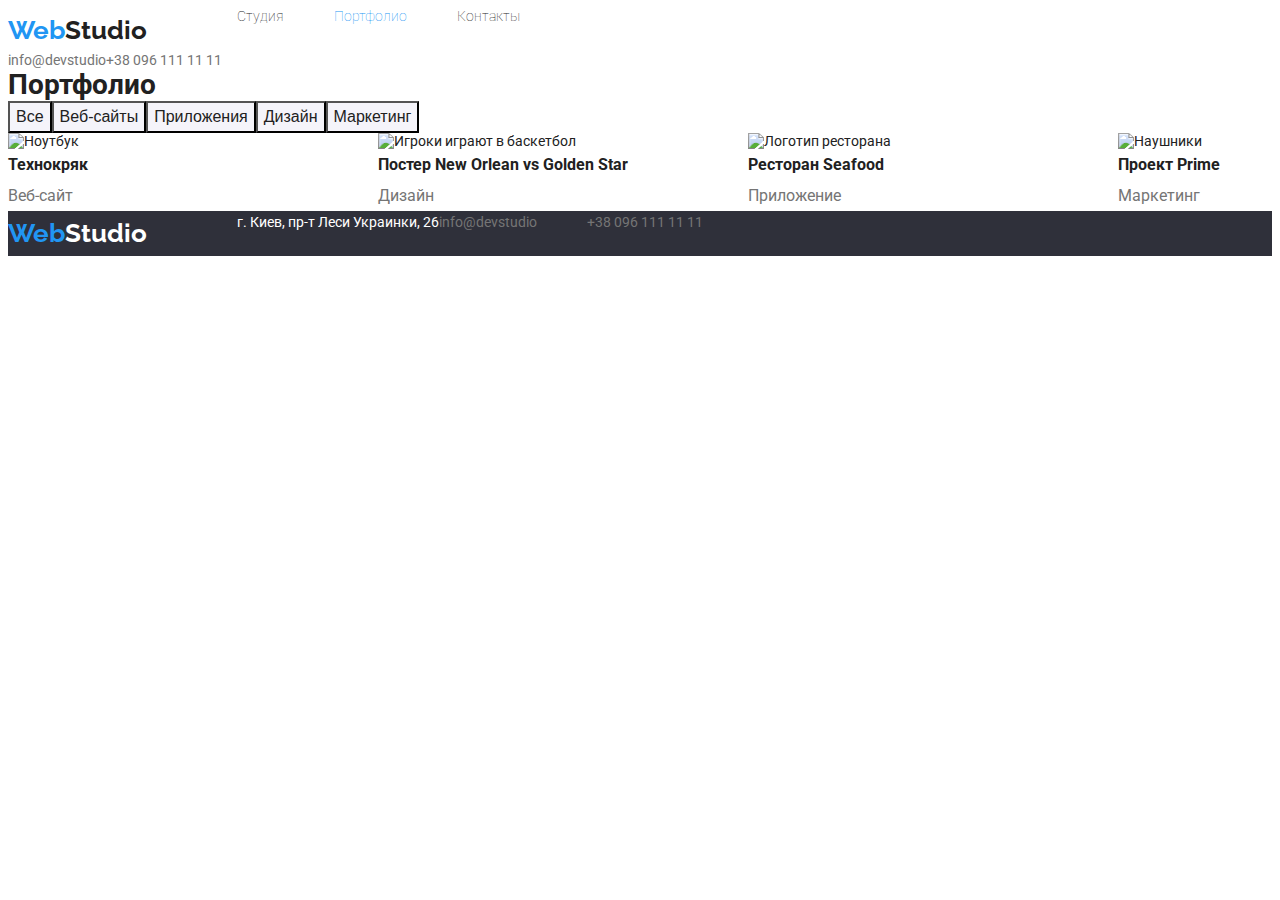
==== portfolio.html @ c68d9d46 "flex" ====
<!DOCTYPE html>

<html lang="ru">
  <head>
    <meta charset="UTF-8" />
    <meta http-equiv="X-UA-Compatible" content="IE=edge" />
    <meta name="viewport" content="width=device-width, initial-scale=1.0" />
    <title>portfolio</title>
    <link rel="preconnect" href="https://fonts.googleapis.com" />
    <link rel="preconnect" href="https://fonts.gstatic.com" crossorigin />
    <link
      href="https://fonts.googleapis.com/css2?family=Raleway:wght@700&family=Roboto:wght@400;500;700;900&display=swap"
      rel="stylesheet"
    />
    <link
      rel="stylesheet"
      href="https://cdnjs.cloudflare.com/ajax/libs/modern-normalize/0.1.0/modern-normalize.min.css"
      integrity="sha512-wi/Km1P5MFRn1g9BGqSEQDQfRPpQ5GBocBmjuPEOVVEvuMBqqHocBgFPF2YebgjUUuMLVqafe/LEXVfY+CpB6g=="
      crossorigin="anonymous"
      referrerpolicy="no-referrer"
    />
    <link rel="stylesheet" href="./styles.css" />
  </head>
  <body>
    <header class="header">
      <nav class="navigation">
        <a class="list logo" href="./index.html" lang="en"
          ><span class="list logo-web">Web</span>Studio</a
        >

        <ul class="list nav-list">
          <li class="menu nav-list"><a class="menu list" href="./index.html">Студия</a></li>
          <li class="menu nav-list">
            <a class="menu list current" href="./portfolio.html">Портфолио</a>
          </li>
          <li class="menu nav-list"><a class="menu list" href="">Контакты</a></li>
        </ul>
      </nav>
      <ul class="list">
        <li class="mail-tell">
          <a class="list mail-tell" href="mailto:info@devstudio.com">info@devstudio</a>
        </li>
        <li class="mail-tell">
          <a class="list mail-tell" href="tel:+38096111111">+38 096 111 11 11</a>
        </li>
      </ul>
    </header>

    <main>
      <section class="portfolio-page">
        <h1 class="visually-hidden">Портфолио</h1>
        <ul class="filter-list list">
          <li><button class="btn-filter" type="button">Все</button></li>
          <li><button class="btn-filter" type="button">Веб-сайты</button></li>
          <li><button class="btn-filter" type="button">Приложения</button></li>
          <li><button class="btn-filter" type="button">Дизайн</button></li>
          <li><button class="btn-filter" type="button">Маркетинг</button></li>
        </ul>
        <ul class="projects-list list">
          <li class="no-link">
            <img src="./img/8.png" alt="Ноутбук" width="370" />
            <h3 class="projects-title">Технокряк</h3>
            <p class="project-text">Веб-сайт</p>
          </li>

          <li class="no-link">
            <img src="./img/img9.png" alt="Игроки играют в баскетбол" width="370" />
            <h3 class="projects-title">Постер <span lang="en">New Orlean vs Golden Star</span></h3>
            <p class="project-text">Дизайн</p>
          </li>

          <li class="no-link">
            <img src="./img/img10.png" alt="Логотип ресторана" width="370" />
            <h3 class="projects-title">Ресторан <span lang="en">Seafood</span></h3>
            <p class="project-text">Приложение</p>
          </li>

          <li class="no-link">
            <img src="./img/img11.png" alt="Наушники" width="370" />
            <h3 class="projects-title">Проект <span lang="en">Prime</span></h3>
            <p class="project-text">Маркетинг</p>
          </li>

          <li class="no-link">
            <img src="./img/img12.png" alt="Коробки" width="370" />
            <h3 class="projects-title">Проект <span lang="en">Boxes</span></h3>
            <p class="project-text">Приложение</p>
          </li>

          <li class="no-link">
            <img src="./img/img13.png" alt="Монитор" width="370" />
            <h3 class="projects-title" lang="en">Inspiration has no Borders</h3>
            <p class="project-text">Веб-сайт</p>
          </li>

          <li class="no-link">
            <img src="./img/img14.png" alt="Развернутая книга" width="370" />
            <h3 class="projects-title">Издание <span lang="en">Limited Edition</span></h3>
            <p class="project-text">Дизайн</p>
          </li>

          <li class="no-link">
            <img src="./img/img15.png" alt="Этикетка" width="370" />
            <h3 class="projects-title">Проект <span lang="en">LAB</span></h3>
            <p class="project-text">Маркетинг</p>
          </li>

          <li class="no-link">
            <img src="./img/img16.png" alt="Ноутбук" width="370" />
            <h3 class="projects-title" lang="en">Growing Business</h3>
            <p class="project-text">Приложение</p>
          </li>
        </ul>
      </section>
    </main>

    <footer class="footer">
      <address class="address-list">
        <ul class="list">
          <li class="logo">
            <a class="list color-studio cursor" href="./index.html" lang="en"
              ><span class="list logo-web">Web</span>Studio</a
            >
          </li>
          <li>
            <a
              class="list address cursor"
              href="https://www.google.com.ua/maps/place/%D0%B1%D1%83%D0%BB%D1%8C%D0%B2%D0%B0%D1%80+%D0%9B%D0%B5%D1%81%D1%96+%D0%A3%D0%BA%D1%80%D0%B0%D1%97%D0%BD%D0%BA%D0%B8,+26,+%D0%9A%D0%B8%D1%97%D0%B2,+02000/@50.4265841,30.5361971,17z/data=!4m5!3m4!1s0x40d4cf0e033ecbe9:0x57a4dffefec77da0!8m2!3d50.4265807!4d30.5383858"
              target="blank"
              rel="noopener noreferrer"
              >г. Киев, пр-т Леси Украинки, 26</a
            >
          </li>
          <li class="mail">
            <a class="list mail-tell cursor" href="mailto:info@devstudio.com">info@devstudio</a>
          </li>
          <li class="tell">
            <a class="list mail-tell cursor" href="tel:+38096111111">+38 096 111 11 11</a>
          </li>
        </ul>
      </address>
    </footer>
  </body>
</html>
---- styles.css ----
:root {
  --color-site: #2196f3;
  --color-text: #757575;
  --color-btn-hero: #ffffff;
  --color-fnt-title: #212121;
  --background-color: #f5f4fa;
  --fon-hero: #2f303a;
  --footer-color: #2f303a;
}

.list {
  text-decoration: none;
  list-style: none;
  margin-top: 0%;
  margin-bottom: 0%;
}
h1,
h2,
h3,
p {
  margin-top: 0%;
  margin-bottom: 0%;
}
buttons {
  margin-top: 0%;
  margin-bottom: 0%;
}
a {
  margin: 0%;
  padding: 0%;
}
body {
  font-family: Roboto, sans-serif;
  color: var(--color-fnt-title);
  font-size: 14px;
}

/**header**/

.logo {
  font-weight: 700;
  font-family: raleway;
  font-size: 26px;
  line-height: 1.7;
  color: var(--color-fnt-title);
}
/**header**/

.logo-web {
  color: var(--color-site);
}

.color-studio {
  color: var(--color-btn-hero);
}

.menu {
  font-weight: 1.14;
  color: var(--color-fnt-title);
}
.current {
  color: var(--color-site);
}
.menu:active {
  color: var(--color-site);
}
.menu:hover,
.menu:focus {
  color: var(--color-site);
}

.mail-tell {
  color: var(--color-text);
  display: flex;
  align-items: center;
}
.tell {
  margin-left: 50px;
}

.mail-tell:hover,
.mail-tell:focus {
  color: var(--color-site);
}

/**main**/

.hero {
  background-color: var(--fon-hero);
}

.text-hero {
  font-weight: 900;
  font-size: 44px;
  line-height: 1.37;
  text-align-last: Center;
  color: var(--color-btn-hero);
}

.button-hero {
  cursor: pointer;
  font-weight: 700;
  font-size: 16px;
  line-height: 1.87;
  color: var(--color-btn-hero);
  background-color: var(--color-site);
}
.title {
  font-weight: 700;
  font-size: 36px;
  line-height: 1.17;
  text-align-last: Center;
}

.title-small {
  font-weight: 700;
  line-height: 1.14;
}

.name {
  font-weight: 500;
  font-size: 16px;
  line-height: 1.19;
}

.synopsis {
  font-weight: 400;
  line-height: 1.71;
  color: var(--color-text);
}

.synopsis-team {
  font-weight: 400;
  font-size: 16px;
  line-height: 1.19;
  color: var(--color-text);
}
/**end main**/
/**footer**/
.cursor {
  cursor: default;
}
.address {
  color: var(--color-btn-hero);
}

.footer {
  background-color: var(--footer-color);
}
.address-list {
  font-weight: 400;
  font-style: normal;
  line-height: 1.71;
}
.section-team {
  background-color: var(--background-color);
}

/**portfolio**/

.btn-filter {
  font-weight: 500;
  font-size: 16px;
  line-height: 1.62;
  color: var(--color-fnt-title);
  background-color: var(--background-color);
}
.btn-filter:hover,
.btn-filter:focus {
  color: var(--color-btn-hero);
  background-color: var(--color-site);
  cursor: pointer;
}
.projects-title {
  font-size: 16px;
  line-height: 2;
}

.project-text {
  font-weight: 400;
  font-size: 16px;
  line-height: 1.9;
  color: var(--color-text);
}
.address:hover,
.address:focus {
  color: var(--color-site);
}
.header-conteiner {
  justify-content: space-between;
  display: flex;
}
.navigation,
.list {
  display: flex;
}
.conteiner {
  width: 1200px;
  padding-left: 15px;
  padding-right: 15px;
  margin-left: auto;
  margin-right: auto;
}

ul,
ol {
  margin-top: 0%;
  margin-bottom: 0%;
  padding-left: 0;
}
img {
  display: block;
}
.logo {
  margin-right: 90px;
}

.menu:not(:last-child) {
  margin-right: 50px;
}
.list-it {
  display: flex;
  align-items: center;
}
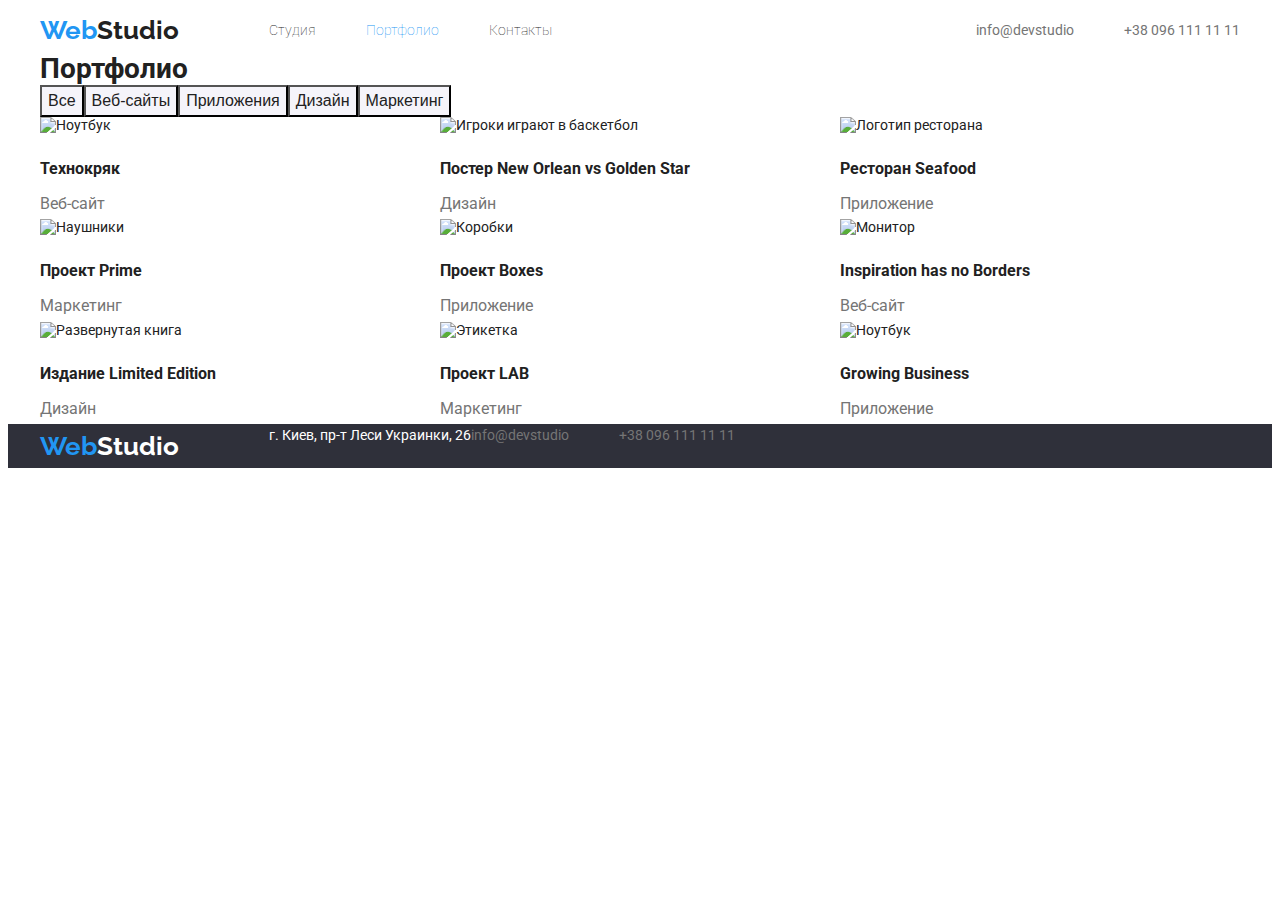
==== commit bfd4659a: "флексы финал дом3" ====
--- a/portfolio.html
+++ b/portfolio.html
@@ -22,32 +22,33 @@
     <link rel="stylesheet" href="./styles.css" />
   </head>
   <body>
-    <header class="header">
-      <nav class="navigation">
-        <a class="list logo" href="./index.html" lang="en"
-          ><span class="list logo-web">Web</span>Studio</a
-        >
+    <header class="header header-conteiner">
+      <div class="conteiner header-conteiner">
+        <nav class="navigation">
+          <a class="list logo" href="./index.html" lang="en">
+            <span class="list logo-web">Web</span>Studio
+          </a>
 
-        <ul class="list nav-list">
-          <li class="menu nav-list"><a class="menu list" href="./index.html">Студия</a></li>
-          <li class="menu nav-list">
-            <a class="menu list current" href="./portfolio.html">Портфолио</a>
+          <ul class="list list-it">
+            <li class="menu"><a class="menu list" href="./index.html">Студия</a></li>
+            <li class="menu"><a class="menu list current" href="./portfolio.html">Портфолио</a></li>
+            <li class="menu"><a class="menu list" href="">Контакты</a></li>
+          </ul>
+        </nav>
+
+        <ul class="list">
+          <li class="mail-tell">
+            <a class="list mail-tell" href="mailto:info@devstudio.com">info@devstudio</a>
           </li>
-          <li class="menu nav-list"><a class="menu list" href="">Контакты</a></li>
+          <li class="mail-tell tell">
+            <a class="list mail-tell" href="tel:+38096111111">+38 096 111 11 11</a>
+          </li>
         </ul>
-      </nav>
-      <ul class="list">
-        <li class="mail-tell">
-          <a class="list mail-tell" href="mailto:info@devstudio.com">info@devstudio</a>
-        </li>
-        <li class="mail-tell">
-          <a class="list mail-tell" href="tel:+38096111111">+38 096 111 11 11</a>
-        </li>
-      </ul>
+      </div>
     </header>
 
     <main>
-      <section class="portfolio-page">
+      <section class="portfolio-page conteiner">
         <h1 class="visually-hidden">Портфолио</h1>
         <ul class="filter-list list">
           <li><button class="btn-filter" type="button">Все</button></li>
@@ -57,55 +58,55 @@
           <li><button class="btn-filter" type="button">Маркетинг</button></li>
         </ul>
         <ul class="projects-list list">
-          <li class="no-link">
+          <li class="no-link margin-iteam">
             <img src="./img/8.png" alt="Ноутбук" width="370" />
             <h3 class="projects-title">Технокряк</h3>
             <p class="project-text">Веб-сайт</p>
           </li>
 
-          <li class="no-link">
+          <li class="no-link margin-iteam">
             <img src="./img/img9.png" alt="Игроки играют в баскетбол" width="370" />
             <h3 class="projects-title">Постер <span lang="en">New Orlean vs Golden Star</span></h3>
             <p class="project-text">Дизайн</p>
           </li>
 
-          <li class="no-link">
+          <li class="no-link margin-iteam">
             <img src="./img/img10.png" alt="Логотип ресторана" width="370" />
             <h3 class="projects-title">Ресторан <span lang="en">Seafood</span></h3>
             <p class="project-text">Приложение</p>
           </li>
 
-          <li class="no-link">
+          <li class="no-link margin-iteam">
             <img src="./img/img11.png" alt="Наушники" width="370" />
             <h3 class="projects-title">Проект <span lang="en">Prime</span></h3>
             <p class="project-text">Маркетинг</p>
           </li>
 
-          <li class="no-link">
+          <li class="no-link margin-iteam">
             <img src="./img/img12.png" alt="Коробки" width="370" />
             <h3 class="projects-title">Проект <span lang="en">Boxes</span></h3>
             <p class="project-text">Приложение</p>
           </li>
 
-          <li class="no-link">
+          <li class="no-link margin-iteam">
             <img src="./img/img13.png" alt="Монитор" width="370" />
             <h3 class="projects-title" lang="en">Inspiration has no Borders</h3>
             <p class="project-text">Веб-сайт</p>
           </li>
 
-          <li class="no-link">
+          <li class="no-link margin-iteam">
             <img src="./img/img14.png" alt="Развернутая книга" width="370" />
             <h3 class="projects-title">Издание <span lang="en">Limited Edition</span></h3>
             <p class="project-text">Дизайн</p>
           </li>
 
-          <li class="no-link">
+          <li class="no-link margin-iteam">
             <img src="./img/img15.png" alt="Этикетка" width="370" />
             <h3 class="projects-title">Проект <span lang="en">LAB</span></h3>
             <p class="project-text">Маркетинг</p>
           </li>
 
-          <li class="no-link">
+          <li class="no-link margin-iteam">
             <img src="./img/img16.png" alt="Ноутбук" width="370" />
             <h3 class="projects-title" lang="en">Growing Business</h3>
             <p class="project-text">Приложение</p>
@@ -113,32 +114,33 @@
         </ul>
       </section>
     </main>
-
     <footer class="footer">
-      <address class="address-list">
-        <ul class="list">
-          <li class="logo">
-            <a class="list color-studio cursor" href="./index.html" lang="en"
-              ><span class="list logo-web">Web</span>Studio</a
-            >
-          </li>
-          <li>
-            <a
-              class="list address cursor"
-              href="https://www.google.com.ua/maps/place/%D0%B1%D1%83%D0%BB%D1%8C%D0%B2%D0%B0%D1%80+%D0%9B%D0%B5%D1%81%D1%96+%D0%A3%D0%BA%D1%80%D0%B0%D1%97%D0%BD%D0%BA%D0%B8,+26,+%D0%9A%D0%B8%D1%97%D0%B2,+02000/@50.4265841,30.5361971,17z/data=!4m5!3m4!1s0x40d4cf0e033ecbe9:0x57a4dffefec77da0!8m2!3d50.4265807!4d30.5383858"
-              target="blank"
-              rel="noopener noreferrer"
-              >г. Киев, пр-т Леси Украинки, 26</a
-            >
-          </li>
-          <li class="mail">
-            <a class="list mail-tell cursor" href="mailto:info@devstudio.com">info@devstudio</a>
-          </li>
-          <li class="tell">
-            <a class="list mail-tell cursor" href="tel:+38096111111">+38 096 111 11 11</a>
-          </li>
-        </ul>
-      </address>
+      <div class="conteiner">
+        <address class="address-list">
+          <ul class="list">
+            <li class="logo">
+              <a class="list color-studio cursor" href="./index.html" lang="en"
+                ><span class="list logo-web">Web</span>Studio</a
+              >
+            </li>
+            <li>
+              <a
+                class="list address cursor"
+                href="https://www.google.com.ua/maps/place/%D0%B1%D1%83%D0%BB%D1%8C%D0%B2%D0%B0%D1%80+%D0%9B%D0%B5%D1%81%D1%96+%D0%A3%D0%BA%D1%80%D0%B0%D1%97%D0%BD%D0%BA%D0%B8,+26,+%D0%9A%D0%B8%D1%97%D0%B2,+02000/@50.4265841,30.5361971,17z/data=!4m5!3m4!1s0x40d4cf0e033ecbe9:0x57a4dffefec77da0!8m2!3d50.4265807!4d30.5383858"
+                target="blank"
+                rel="noopener noreferrer"
+                >г. Киев, пр-т Леси Украинки, 26</a
+              >
+            </li>
+            <li class="mail">
+              <a class="list mail-tell cursor" href="mailto:info@devstudio.com">info@devstudio</a>
+            </li>
+            <li class="tell">
+              <a class="list mail-tell cursor" href="tel:+38096111111">+38 096 111 11 11</a>
+            </li>
+          </ul>
+        </address>
+      </div>
     </footer>
   </body>
 </html>
--- a/styles.css
+++ b/styles.css
@@ -7,7 +7,6 @@
   --fon-hero: #2f303a;
   --footer-color: #2f303a;
 }
-
 .list {
   text-decoration: none;
   list-style: none;
@@ -95,6 +94,10 @@
   line-height: 1.37;
   text-align-last: Center;
   color: var(--color-btn-hero);
+  padding-top: 200px;
+  margin-bottom: 30px;
+  padding-right: 452px;
+  padding-left: 452px;
 }
 
 .button-hero {
@@ -104,6 +107,13 @@
   line-height: 1.87;
   color: var(--color-btn-hero);
   background-color: var(--color-site);
+  margin-bottom: 210px;
+  margin-left: 700px;
+  margin-right: 700px;
+  padding-top: 10px;
+  padding-bottom: 10px;
+  padding-right: 32px;
+  padding-left: 32px;
 }
 .title {
   font-weight: 700;
@@ -154,6 +164,12 @@
 }
 .section-team {
   background-color: var(--background-color);
+  display: flex;
+  flex-wrap: wrap;
+}
+.section-photo {
+  display: flex;
+  flex-wrap: wrap;
 }
 
 /**portfolio**/
@@ -186,6 +202,7 @@
 .address:focus {
   color: var(--color-site);
 }
+/**FLEX**/
 .header-conteiner {
   justify-content: space-between;
   display: flex;
@@ -222,3 +239,37 @@
   display: flex;
   align-items: center;
 }
+
+.title-css {
+  padding-bottom: 10px;
+}
+.section {
+  padding-bottom: 94px;
+  padding-top: 94px;
+}
+qualities {
+  display: flex;
+}
+
+.margin-iteam:not(:nth-child(3n)) {
+  margin-right: 30px;
+}
+
+.header {
+  border-bottom: #757575;
+}
+.margin-list:not(:nth-child(4n)) {
+  display: flex;
+  margin-right: 30px;
+  flex-wrap: wrap;
+}
+
+.projects-list {
+  display: flex;
+  flex-wrap: wrap;
+}
+
+.projects-title {
+  margin-top: 20px;
+  margin-bottom: 4px;
+}
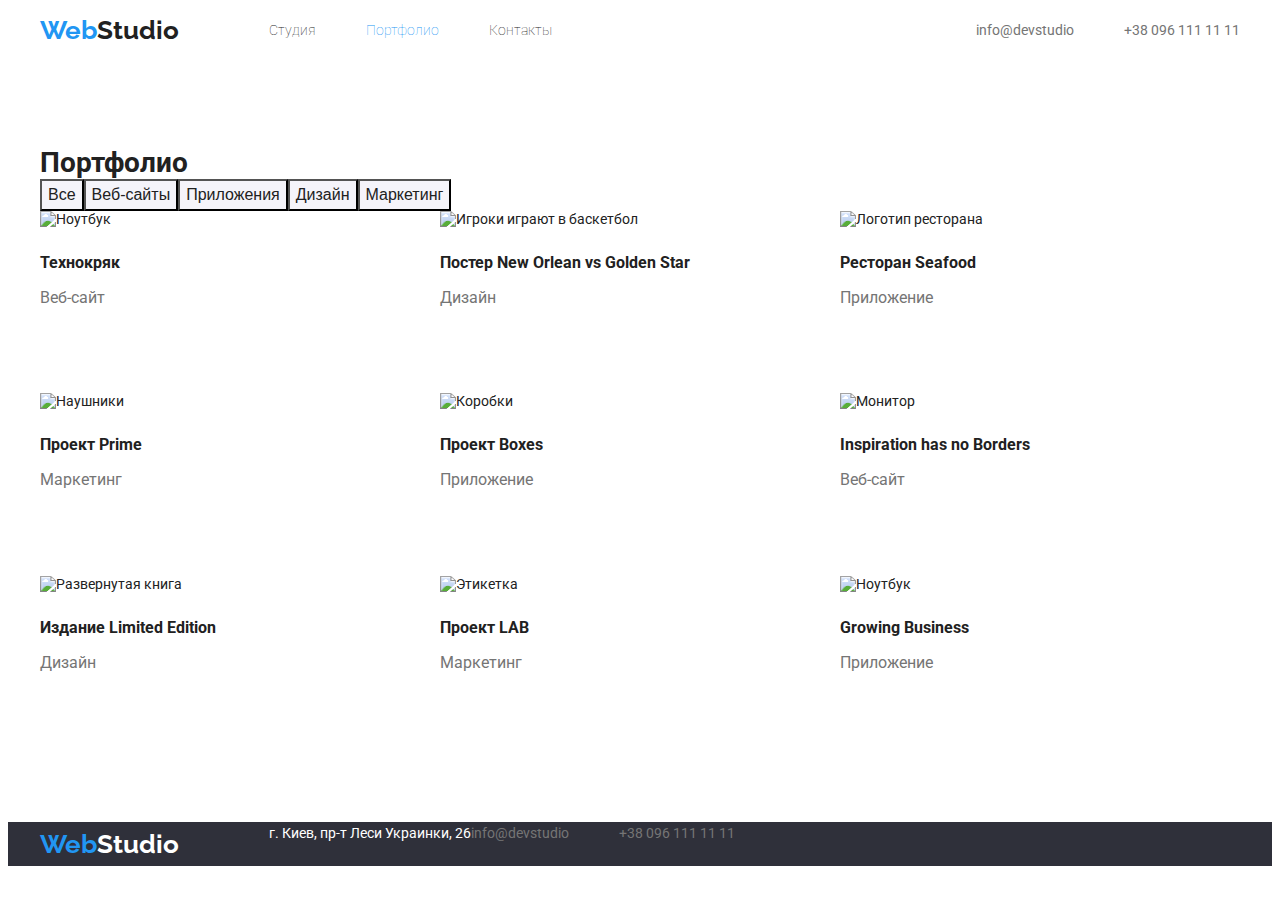
==== commit d694bacc: "ttt" ====
--- a/portfolio.html
+++ b/portfolio.html
@@ -48,7 +48,7 @@
     </header>
 
     <main>
-      <section class="portfolio-page conteiner">
+      <section class="portfolio-page conteiner section">
         <h1 class="visually-hidden">Портфолио</h1>
         <ul class="filter-list list">
           <li><button class="btn-filter" type="button">Все</button></li>
--- a/styles.css
+++ b/styles.css
@@ -254,10 +254,10 @@
 .margin-iteam:not(:nth-child(3n)) {
   margin-right: 30px;
 }
-
-.header {
-  border-bottom: #757575;
-}
+.margin-iteam:not(:nth-last-child(-n + 3)) {
+  margin-bottom: 30px;
+}
+
 .margin-list:not(:nth-child(4n)) {
   display: flex;
   margin-right: 30px;
@@ -273,3 +273,10 @@
   margin-top: 20px;
   margin-bottom: 4px;
 }
+.no-link {
+  border: #212121;
+}
+.project-text {
+  padding-bottom: 20px;
+  margin-bottom: 30px;
+}
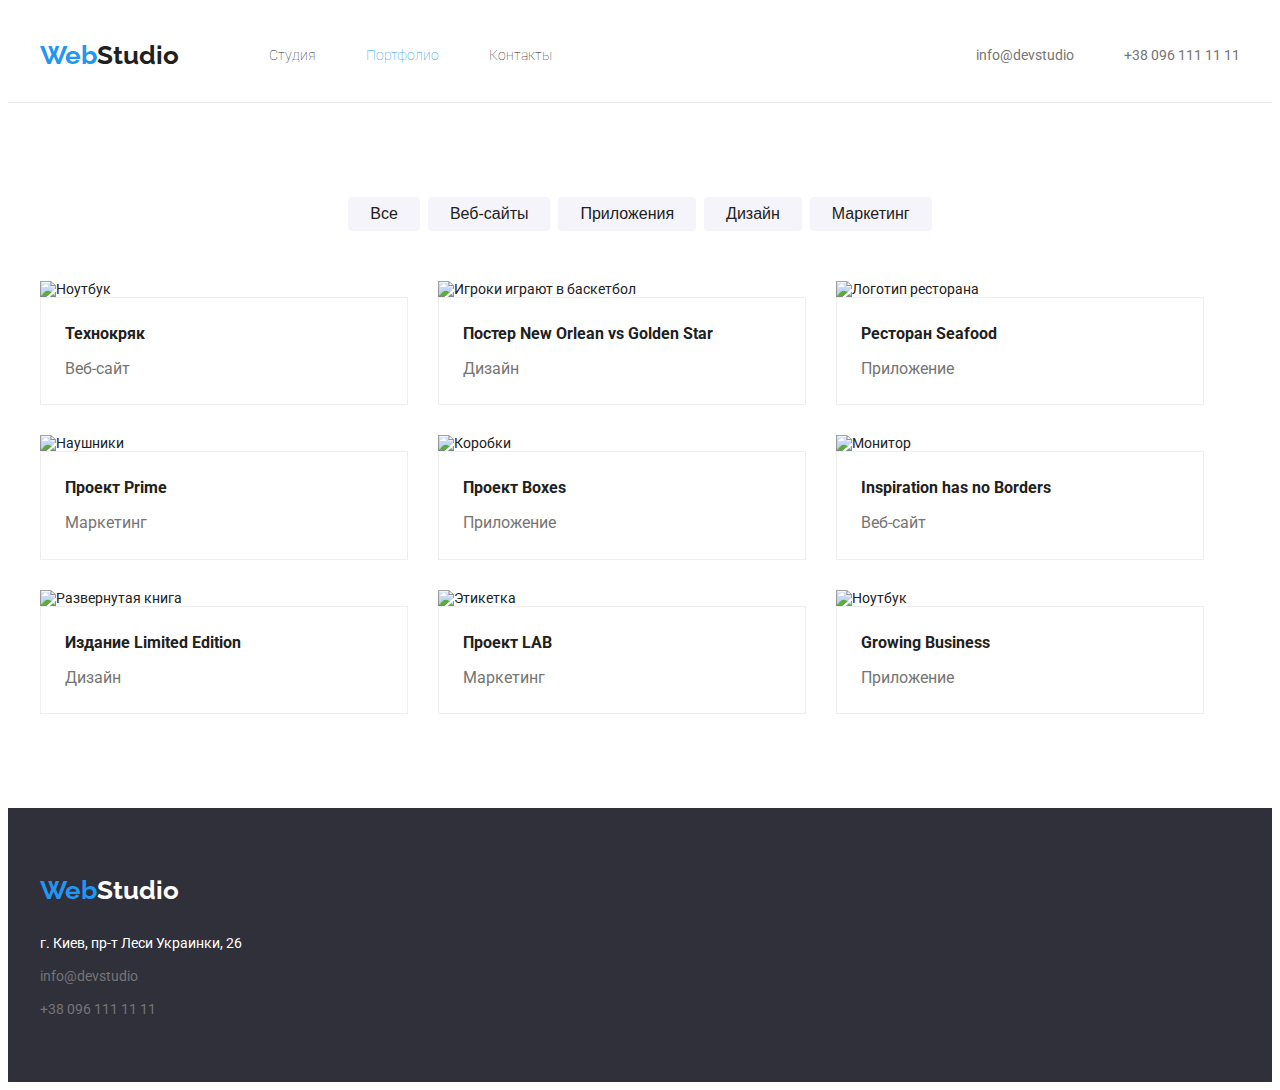
==== commit 0adb683c: "1" ====
--- a/portfolio.html
+++ b/portfolio.html
@@ -25,8 +25,8 @@
     <header class="header header-conteiner">
       <div class="conteiner header-conteiner">
         <nav class="navigation">
-          <a class="list logo" href="./index.html" lang="en">
-            <span class="list logo-web">Web</span>Studio
+          <a class="logo" href="./index.html" lang="en">
+            <span class="logo-web">Web</span>Studio
           </a>
 
           <ul class="list list-it">
@@ -48,68 +48,98 @@
     </header>
 
     <main>
-      <section class="portfolio-page conteiner section">
-        <h1 class="visually-hidden">Портфолио</h1>
+      <section class="portfolio-page conteiner section-portfolio">
+        <h1 class="visually-hidden" style="display: none">Портфолио</h1>
         <ul class="filter-list list">
-          <li><button class="btn-filter" type="button">Все</button></li>
-          <li><button class="btn-filter" type="button">Веб-сайты</button></li>
-          <li><button class="btn-filter" type="button">Приложения</button></li>
-          <li><button class="btn-filter" type="button">Дизайн</button></li>
-          <li><button class="btn-filter" type="button">Маркетинг</button></li>
+          <li class="btn-item">
+            <button class="btn-filter" type="button">Все</button>
+          </li>
+          <li class="btn-item">
+            <button class="btn-filter" type="button">Веб-сайты</button>
+          </li>
+          <li class="btn-item">
+            <button class="btn-filter" type="button">Приложения</button>
+          </li>
+          <li class="btn-item">
+            <button class="btn-filter" type="button">Дизайн</button>
+          </li>
+          <li class="btn-item">
+            <button class="btn-filter" type="button">Маркетинг</button>
+          </li>
         </ul>
         <ul class="projects-list list">
           <li class="no-link margin-iteam">
-            <img src="./img/8.png" alt="Ноутбук" width="370" />
-            <h3 class="projects-title">Технокряк</h3>
-            <p class="project-text">Веб-сайт</p>
+            <img src="./img/8.png" alt="Ноутбук" width="368" />
+            <div class="portfolio-card">
+              <h3 class="projects-title">Технокряк</h3>
+              <p class="project-text">Веб-сайт</p>
+            </div>
           </li>
 
           <li class="no-link margin-iteam">
-            <img src="./img/img9.png" alt="Игроки играют в баскетбол" width="370" />
-            <h3 class="projects-title">Постер <span lang="en">New Orlean vs Golden Star</span></h3>
-            <p class="project-text">Дизайн</p>
+            <img src="./img/img9.png" alt="Игроки играют в баскетбол" width="368" />
+            <div class="portfolio-card">
+              <h3 class="projects-title">
+                Постер <span lang="en">New Orlean vs Golden Star</span>
+              </h3>
+              <p class="project-text">Дизайн</p>
+            </div>
           </li>
 
           <li class="no-link margin-iteam">
-            <img src="./img/img10.png" alt="Логотип ресторана" width="370" />
-            <h3 class="projects-title">Ресторан <span lang="en">Seafood</span></h3>
-            <p class="project-text">Приложение</p>
+            <img src="./img/img10.png" alt="Логотип ресторана" width="368" />
+            <div class="portfolio-card">
+              <h3 class="projects-title">Ресторан <span lang="en">Seafood</span></h3>
+              <p class="project-text">Приложение</p>
+            </div>
           </li>
 
           <li class="no-link margin-iteam">
-            <img src="./img/img11.png" alt="Наушники" width="370" />
-            <h3 class="projects-title">Проект <span lang="en">Prime</span></h3>
-            <p class="project-text">Маркетинг</p>
+            <img src="./img/img11.png" alt="Наушники" width="368" />
+            <div class="portfolio-card">
+              <h3 class="projects-title">Проект <span lang="en">Prime</span></h3>
+              <p class="project-text">Маркетинг</p>
+            </div>
           </li>
 
           <li class="no-link margin-iteam">
-            <img src="./img/img12.png" alt="Коробки" width="370" />
-            <h3 class="projects-title">Проект <span lang="en">Boxes</span></h3>
-            <p class="project-text">Приложение</p>
+            <img src="./img/img12.png" alt="Коробки" width="368" />
+            <div class="portfolio-card">
+              <h3 class="projects-title">Проект <span lang="en">Boxes</span></h3>
+              <p class="project-text">Приложение</p>
+            </div>
           </li>
 
           <li class="no-link margin-iteam">
-            <img src="./img/img13.png" alt="Монитор" width="370" />
-            <h3 class="projects-title" lang="en">Inspiration has no Borders</h3>
-            <p class="project-text">Веб-сайт</p>
+            <img src="./img/img13.png" alt="Монитор" width="368" />
+            <div class="portfolio-card">
+              <h3 class="projects-title" lang="en">Inspiration has no Borders</h3>
+              <p class="project-text">Веб-сайт</p>
+            </div>
           </li>
 
           <li class="no-link margin-iteam">
-            <img src="./img/img14.png" alt="Развернутая книга" width="370" />
-            <h3 class="projects-title">Издание <span lang="en">Limited Edition</span></h3>
-            <p class="project-text">Дизайн</p>
+            <img src="./img/img14.png" alt="Развернутая книга" width="368" />
+            <div class="portfolio-card">
+              <h3 class="projects-title">Издание <span lang="en">Limited Edition</span></h3>
+              <p class="project-text">Дизайн</p>
+            </div>
           </li>
 
           <li class="no-link margin-iteam">
-            <img src="./img/img15.png" alt="Этикетка" width="370" />
-            <h3 class="projects-title">Проект <span lang="en">LAB</span></h3>
-            <p class="project-text">Маркетинг</p>
+            <img src="./img/img15.png" alt="Этикетка" width="368" />
+            <div class="portfolio-card">
+              <h3 class="projects-title">Проект <span lang="en">LAB</span></h3>
+              <p class="project-text">Маркетинг</p>
+            </div>
           </li>
 
           <li class="no-link margin-iteam">
-            <img src="./img/img16.png" alt="Ноутбук" width="370" />
-            <h3 class="projects-title" lang="en">Growing Business</h3>
-            <p class="project-text">Приложение</p>
+            <img src="./img/img16.png" alt="Ноутбук" width="368" />
+            <div class="portfolio-card">
+              <h3 class="projects-title" lang="en">Growing Business</h3>
+              <p class="project-text">Приложение</p>
+            </div>
           </li>
         </ul>
       </section>
@@ -117,13 +147,13 @@
     <footer class="footer">
       <div class="conteiner">
         <address class="address-list">
-          <ul class="list">
-            <li class="logo">
-              <a class="list color-studio cursor" href="./index.html" lang="en"
-                ><span class="list logo-web">Web</span>Studio</a
+          <ul class="list footer-list">
+            <li class="logo logo-footer">
+              <a class="color-studio cursor" href="./index.html" lang="en"
+                ><span class="logo-web">Web</span>Studio</a
               >
             </li>
-            <li>
+            <li class="cursor-list">
               <a
                 class="list address cursor"
                 href="https://www.google.com.ua/maps/place/%D0%B1%D1%83%D0%BB%D1%8C%D0%B2%D0%B0%D1%80+%D0%9B%D0%B5%D1%81%D1%96+%D0%A3%D0%BA%D1%80%D0%B0%D1%97%D0%BD%D0%BA%D0%B8,+26,+%D0%9A%D0%B8%D1%97%D0%B2,+02000/@50.4265841,30.5361971,17z/data=!4m5!3m4!1s0x40d4cf0e033ecbe9:0x57a4dffefec77da0!8m2!3d50.4265807!4d30.5383858"
@@ -132,10 +162,10 @@
                 >г. Киев, пр-т Леси Украинки, 26</a
               >
             </li>
-            <li class="mail">
+            <li class="mail cursor-list">
               <a class="list mail-tell cursor" href="mailto:info@devstudio.com">info@devstudio</a>
             </li>
-            <li class="tell">
+            <li class="cursor-list">
               <a class="list mail-tell cursor" href="tel:+38096111111">+38 096 111 11 11</a>
             </li>
           </ul>
--- a/styles.css
+++ b/styles.css
@@ -16,14 +16,13 @@
 h1,
 h2,
 h3,
-p {
+p,
+tell {
   margin-top: 0%;
   margin-bottom: 0%;
-}
-buttons {
-  margin-top: 0%;
-  margin-bottom: 0%;
-}
+  text-decoration: none;
+}
+
 a {
   margin: 0%;
   padding: 0%;
@@ -33,10 +32,16 @@
   color: var(--color-fnt-title);
   font-size: 14px;
 }
+.button-hero {
+  border: 0px;
+  box-shadow: 0px 4px 4px rgba(0, 0, 0, 0.15);
+  border-radius: 4px;
+}
 
 /**header**/
 
 .logo {
+  text-decoration: none;
   font-weight: 700;
   font-family: raleway;
   font-size: 26px;
@@ -46,14 +51,18 @@
 /**header**/
 
 .logo-web {
+  text-decoration: none;
   color: var(--color-site);
 }
 
 .color-studio {
-  color: var(--color-btn-hero);
-}
-
-.menu {
+  text-decoration: none;
+  color: var(--color-btn-hero);
+}
+
+.menu {  
+ 
+  font-weight: 500;
   font-weight: 1.14;
   color: var(--color-fnt-title);
 }
@@ -73,8 +82,8 @@
   display: flex;
   align-items: center;
 }
-.tell {
-  margin-left: 50px;
+.mail-tell:not(:last-child) {
+  margin-right: 50px;
 }
 
 .mail-tell:hover,
@@ -86,6 +95,8 @@
 
 .hero {
   background-color: var(--fon-hero);
+    padding-top: 200px;
+    padding-bottom: 200px;
 }
 
 .text-hero {
@@ -94,10 +105,8 @@
   line-height: 1.37;
   text-align-last: Center;
   color: var(--color-btn-hero);
-  padding-top: 200px;
-  margin-bottom: 30px;
-  padding-right: 452px;
-  padding-left: 452px;
+
+  text-align: center;
 }
 
 .button-hero {
@@ -107,19 +116,17 @@
   line-height: 1.87;
   color: var(--color-btn-hero);
   background-color: var(--color-site);
-  margin-bottom: 210px;
-  margin-left: 700px;
-  margin-right: 700px;
-  padding-top: 10px;
-  padding-bottom: 10px;
-  padding-right: 32px;
-  padding-left: 32px;
-}
+
+  box-shadow: 0px 4px 4px rgba(0, 0, 0, 0.15);
+  border-radius: 4p;
+}
+
 .title {
   font-weight: 700;
   font-size: 36px;
   line-height: 1.17;
   text-align-last: Center;
+  margin-bottom: 50px;
 }
 
 .title-small {
@@ -150,12 +157,15 @@
 .cursor {
   cursor: default;
 }
+
 .address {
   color: var(--color-btn-hero);
 }
 
 .footer {
   background-color: var(--footer-color);
+    padding-bottom: 60px;
+    padding-top: 60px;
 }
 .address-list {
   font-weight: 400;
@@ -164,8 +174,6 @@
 }
 .section-team {
   background-color: var(--background-color);
-  display: flex;
-  flex-wrap: wrap;
 }
 .section-photo {
   display: flex;
@@ -203,6 +211,11 @@
   color: var(--color-site);
 }
 /**FLEX**/
+.header {
+  padding-top: 25px;
+  padding-bottom: 25px;
+  border-bottom: 1px solid #ececec;
+}
 .header-conteiner {
   justify-content: space-between;
   display: flex;
@@ -239,44 +252,139 @@
   display: flex;
   align-items: center;
 }
-
+.title-small {
+  margin-left: none;
+  margin-bottom: 10px;
+  padding-top: 30px;
+}
 .title-css {
-  padding-bottom: 10px;
+  margin-bottom: 10px;
+ 
+
+}
+.synopsis-team {
+  padding-bottom: 30p;
+  max-width: 270px;
+  display: flex;
+  justify-content: center;
+}
+.employees-content {
+  padding-top: 30px;
+  padding-bottom: 30px;
+  text-align: center;
 }
 .section {
+  padding-top: 94px;
   padding-bottom: 94px;
+}
+.section-list {
   padding-top: 94px;
 }
-qualities {
-  display: flex;
-}
-
-.margin-iteam:not(:nth-child(3n)) {
+.projects-list {
+  display: flex;
+  flex-wrap: wrap;
+}
+
+.projects-title {
+  margin-bottom: 4px;
+}
+
+.hero-conteiner {
+  text-align: center;}
+
+.text-hero {
+  text-align: center;
+}
+.text-button {
+  padding-top: 8px;
+  padding-bottom: 8px;
+  padding-right: 32px;
+  padding-left: 32px;
+}
+.button-hero {
+ 
+  min-height: 50px;
+  min-width: 200px;
+  padding-top: 8px;
+  padding-bottom: 8px;
+  padding-right: 32px;
+  padding-left: 32px;
+}
+.footer-list {
+  display: flex;
+  flex-direction: column;
+}
+
+
+.list-qualities:not(:last-child) {
+  margin-right: 30px;
+}
+
+.margin-iteam:not(:last-child) {
   margin-right: 30px;
 }
 .margin-iteam:not(:nth-last-child(-n + 3)) {
   margin-bottom: 30px;
 }
 
-.margin-list:not(:nth-child(4n)) {
-  display: flex;
+.margin-iteam-index:nth-child(4n) {
   margin-right: 30px;
-  flex-wrap: wrap;
-}
-
-.projects-list {
-  display: flex;
-  flex-wrap: wrap;
-}
-
-.projects-title {
-  margin-top: 20px;
-  margin-bottom: 4px;
-}
-.no-link {
-  border: #212121;
-}
-.project-text {
+}
+
+.margin-iteam-index {
+  background: #ffffff;
+  box-shadow: 0px 1px 3px rgba(0, 0, 0, 0.12), 0px 1px 1px rgba(0, 0, 0, 0.14),
+    0px 2px 1px rgba(0, 0, 0, 0.2);
+  border-radius: 4px;
+  width: calc((100%-90px) / 4);
+  margin-right: 30px;
+}
+
+.text-hero {
+  margin: auto;
+  max-width: 696px;
+
+  margin-bottom: 30px;
+  padding-left: 30px;
+  padding-right: 30px;
+}
+.portfolio-card {
+  padding-left: 24px;
+  padding-top: 20px;
   padding-bottom: 20px;
-  margin-bottom: 30px;
-}
+}
+.filter-list {
+  display: flex;
+  justify-content: center;
+  margin-bottom: 50px;
+}
+.btn-filter {
+  padding: 4px 22px 4px 22px;
+}
+
+.btn-item:not(:last-child) {
+  margin-right: 8px;
+}
+.portfolio-card {
+  margin-right: 0%;
+  background: #ffffff;
+  border: 1px solid #eeeeee;
+  box-sizing: border-box;
+}
+.btn-filter {
+  border: none;
+  border-radius: 4px;
+}
+
+.cursor-list:not(:last-child) {
+  margin-bottom: 9px;
+}
+.logo-footer {
+  margin-bottom: 20px;
+  margin-right: 0%;
+}
+.section-portfolio {
+  padding-top: 94px;
+  padding-bottom: 94px;
+}
+/**end**/
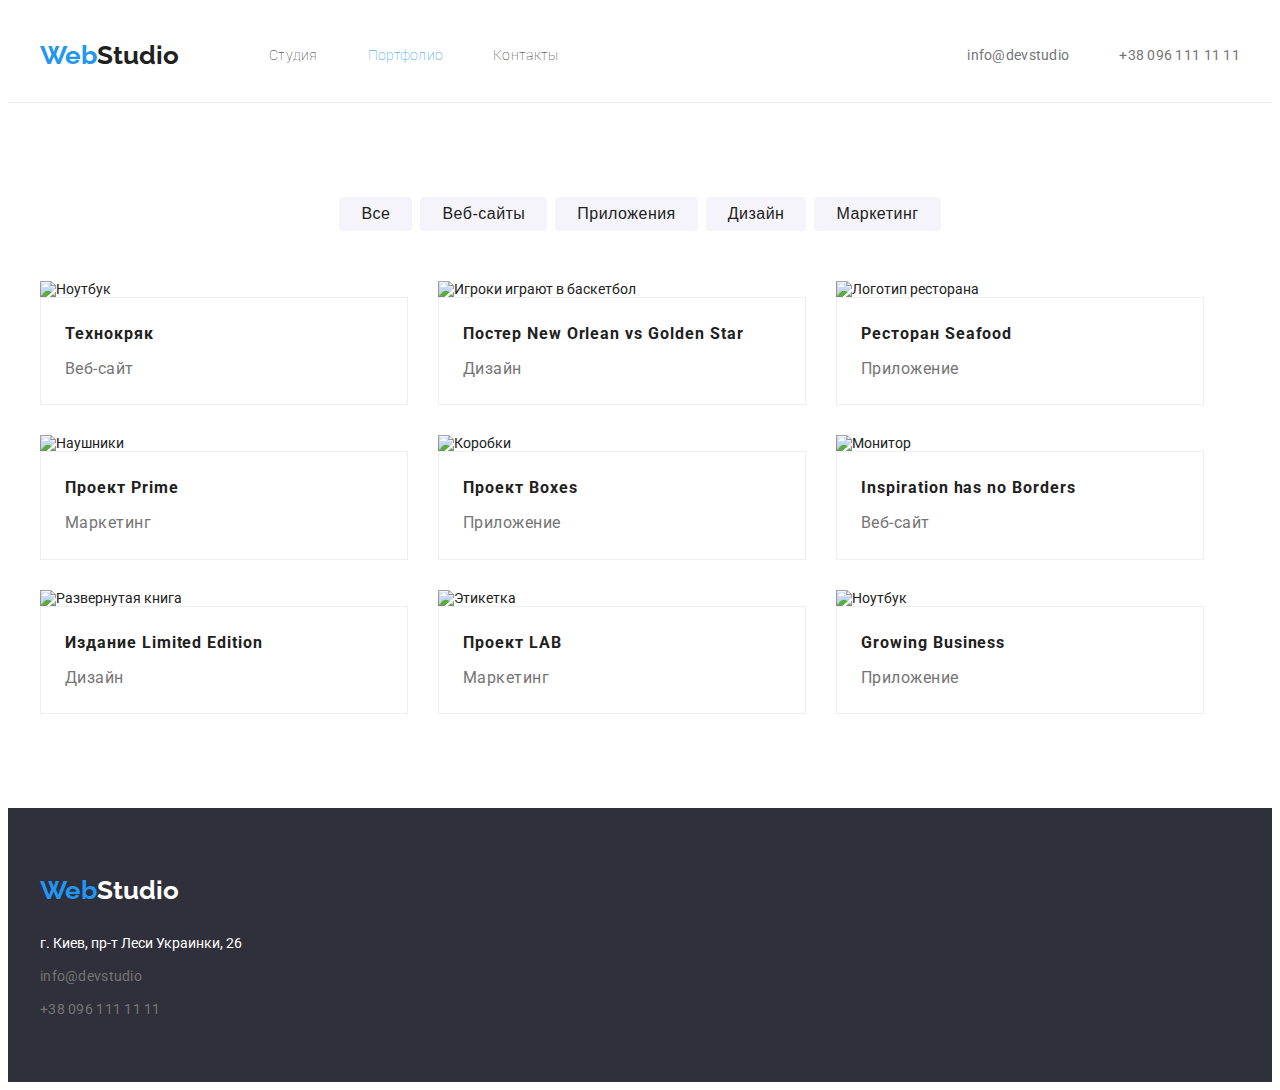
==== commit 2c2a7432: "end" ====
--- a/portfolio.html
+++ b/portfolio.html
@@ -28,12 +28,13 @@
           <a class="logo" href="./index.html" lang="en">
             <span class="logo-web">Web</span>Studio
           </a>
+          <ul class=" list-it">
+            <li class="menu"><a class="menu  " href="./index.html">Студия</a></li>
+            <li class="menu "><a class="menu current" href="./portfolio.html">Портфолио</a></li>
+            <li class="menu"><a class="menu" href="">Контакты</a></li>
+          </ul>
 
-          <ul class="list list-it">
-            <li class="menu"><a class="menu list" href="./index.html">Студия</a></li>
-            <li class="menu"><a class="menu list current" href="./portfolio.html">Портфолио</a></li>
-            <li class="menu"><a class="menu list" href="">Контакты</a></li>
-          </ul>
+
         </nav>
 
         <ul class="list">
@@ -48,7 +49,8 @@
     </header>
 
     <main>
-      <section class="portfolio-page conteiner section-portfolio">
+      <section class="portfolio-page  section-portfolio">
+        <div class="conteiner">
         <h1 class="visually-hidden" style="display: none">Портфолио</h1>
         <ul class="filter-list list">
           <li class="btn-item">
@@ -141,18 +143,17 @@
               <p class="project-text">Приложение</p>
             </div>
           </li>
-        </ul>
+        </ul></div>
       </section>
     </main>
     <footer class="footer">
       <div class="conteiner">
+        <a class="color-studio cursor logo-footer logo" href="./index.html" lang="en"
+                ><span class="logo-web logo-footer">Web</span>Studio</a
+              >
         <address class="address-list">
           <ul class="list footer-list">
-            <li class="logo logo-footer">
-              <a class="color-studio cursor" href="./index.html" lang="en"
-                ><span class="logo-web">Web</span>Studio</a
-              >
-            </li>
+
             <li class="cursor-list">
               <a
                 class="list address cursor"
--- a/styles.css
+++ b/styles.css
@@ -61,7 +61,7 @@
 }
 
 .menu {  
- 
+  text-decoration: none;
   font-weight: 500;
   font-weight: 1.14;
   color: var(--color-fnt-title);
@@ -81,6 +81,7 @@
   color: var(--color-text);
   display: flex;
   align-items: center;
+  letter-spacing: 0.02em;
 }
 .mail-tell:not(:last-child) {
   margin-right: 50px;
@@ -97,15 +98,16 @@
   background-color: var(--fon-hero);
     padding-top: 200px;
     padding-bottom: 200px;
+   
 }
 
 .text-hero {
   font-weight: 900;
   font-size: 44px;
   line-height: 1.37;
-  text-align-last: Center;
-  color: var(--color-btn-hero);
-
+  
+  color: var(--color-btn-hero);
+letter-spacing: 0.06rem;
   text-align: center;
 }
 
@@ -122,6 +124,7 @@
 }
 
 .title {
+  letter-spacing: 0.03em;
   font-weight: 700;
   font-size: 36px;
   line-height: 1.17;
@@ -130,6 +133,7 @@
 }
 
 .title-small {
+  letter-spacing: 0.03em;
   font-weight: 700;
   line-height: 1.14;
 }
@@ -141,6 +145,7 @@
 }
 
 .synopsis {
+  letter-spacing: 0.03em;
   font-weight: 400;
   line-height: 1.71;
   color: var(--color-text);
@@ -168,6 +173,7 @@
     padding-top: 60px;
 }
 .address-list {
+  margin-top: 20px;
   font-weight: 400;
   font-style: normal;
   line-height: 1.71;
@@ -201,6 +207,7 @@
 }
 
 .project-text {
+  letter-spacing: 0.03em;
   font-weight: 400;
   font-size: 16px;
   line-height: 1.9;
@@ -248,7 +255,11 @@
 .menu:not(:last-child) {
   margin-right: 50px;
 }
-.list-it {
+.list-it { 
+  list-style: none;
+  
+  letter-spacing: 0.02em;
+  font-weight: 500;
   display: flex;
   align-items: center;
 }
@@ -258,11 +269,13 @@
   padding-top: 30px;
 }
 .title-css {
+  letter-spacing: 0.03em;
   margin-bottom: 10px;
  
 
 }
 .synopsis-team {
+  letter-spacing: 0.03em;
   padding-bottom: 30p;
   max-width: 270px;
   display: flex;
@@ -286,21 +299,15 @@
 }
 
 .projects-title {
+  letter-spacing: 0.06em;
   margin-bottom: 4px;
 }
 
 .hero-conteiner {
-  text-align: center;}
-
-.text-hero {
   text-align: center;
 }
-.text-button {
-  padding-top: 8px;
-  padding-bottom: 8px;
-  padding-right: 32px;
-  padding-left: 32px;
-}
+
+
 .button-hero {
  
   min-height: 50px;
@@ -314,20 +321,21 @@
   display: flex;
   flex-direction: column;
 }
-
-
-.list-qualities:not(:last-child) {
+.list-qualities{
+  width: 270px;
+}
+.list-qualities:not(:last-child){
   margin-right: 30px;
 }
-
-.margin-iteam:not(:last-child) {
+.margin-iteam:not(:nth-child(3n)) {
   margin-right: 30px;
 }
+
 .margin-iteam:not(:nth-last-child(-n + 3)) {
   margin-bottom: 30px;
 }
 
-.margin-iteam-index:nth-child(4n) {
+.margin-iteam-index:not(:last-child) {
   margin-right: 30px;
 }
 
@@ -337,16 +345,14 @@
     0px 2px 1px rgba(0, 0, 0, 0.2);
   border-radius: 4px;
   width: calc((100%-90px) / 4);
-  margin-right: 30px;
+  
 }
 
 .text-hero {
-  margin: auto;
+  margin: 0 auto;
   max-width: 696px;
 
   margin-bottom: 30px;
-  padding-left: 30px;
-  padding-right: 30px;
 }
 .portfolio-card {
   padding-left: 24px;
@@ -372,6 +378,7 @@
   box-sizing: border-box;
 }
 .btn-filter {
+  letter-spacing: 0.03em;
   border: none;
   border-radius: 4px;
 }
@@ -380,7 +387,6 @@
   margin-bottom: 9px;
 }
 .logo-footer {
-  margin-bottom: 20px;
   margin-right: 0%;
 }
 .section-portfolio {
